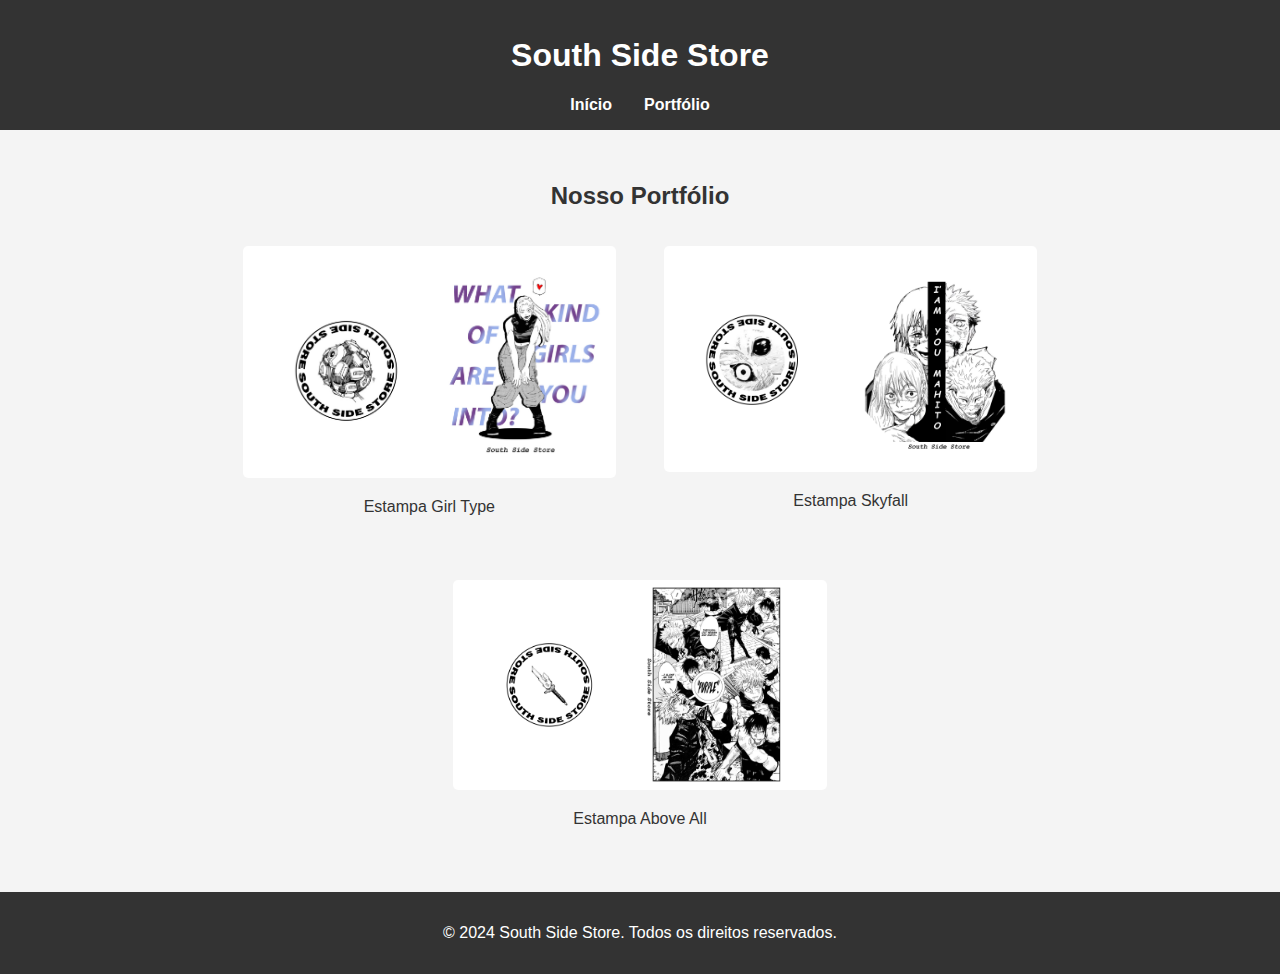
==== portfolio.html @ 805e0123 "Add files via upload" ====
<!DOCTYPE html>
<html lang="pt-BR">
<head>
    <meta charset="UTF-8">
    <meta name="viewport" content="width=device-width, initial-scale=1.0">
    <title>Portfólio - South Side Store</title>
    <link rel="stylesheet" href="css/style.css">
</head>
<body>
    <header>
        <h1>South Side Store</h1>
        <nav>
            <ul>
                <li><a href="index.html">Início</a></li>
                <li><a href="portfolio.html">Portfólio</a></li>
            </ul>
        </nav>
    </header>
    <section id="portfolio">
        <h2>Nosso Portfólio</h2>
        <div class="galeria">
            <div class="portfolio-item">
                <img src="images/jjk yuki.jpg" alt="Estampa 1" class="zoomable">
                <p>Estampa Girl Type</p>
            </div>
            <div class="portfolio-item">
                <img src="images/skyfall.jpg" alt="Estampa 2" class="zoomable">
                <p>Estampa Skyfall</p>
            </div>
            <div class="portfolio-item">
                <img src="images/toji.jpg" alt="Estampa 2" class="zoomable">
                <p>Estampa Above All</p>
            </div>
        </div>
    </section>
    <footer>
        <p>&copy; 2024 South Side Store. Todos os direitos reservados.</p>
    </footer>
</body>
</html>
---- css/style.css ----
body {
    font-family: Arial, sans-serif;
    margin: 0;
    padding: 0;
    background-color: #f4f4f4;
    color: #333;
    display: flex;
    flex-direction: column;
    min-height: 100vh;
}

header {
    background-color: #333;
    color: #fff;
    padding: 1rem;
    text-align: center;
}

nav ul {
    list-style-type: none;
    padding: 0;
    margin: 0;
    display: flex;
    justify-content: center;
}

nav ul li {
    margin: 0 1rem;
}

nav ul li a {
    color: #fff;
    text-decoration: none;
    font-weight: bold;
}

#hero {
    background-image: url('images/hero.jpg');
    background-size: cover;
    background-position: center;
    color: #fff;
    text-align: center;
    height: 100vh;
    display: flex;
    align-items: center;
    justify-content: center;
}

.hero-content {
    background-color: rgba(0, 0, 0, 0.5);
    padding: 2rem;
    border-radius: 8px;
}

.cta-button {
    background-color: #e8491d;
    color: #fff;
    padding: 1rem 2rem;
    text-decoration: none;
    font-weight: bold;
    border-radius: 5px;
    display: inline-block;
    margin-top: 1rem;
}

#portfolio {
    padding: 2rem;
    text-align: center;
    flex-grow: 1;
}

.galeria {
    display: flex;
    flex-wrap: wrap;
    justify-content: center;
    gap: 1rem;
}

.portfolio-item {
    width: calc(33.333% - 2rem);
    box-sizing: border-box;
    margin: 1rem;
}

.portfolio-item img {
    max-width: 100%;
    height: auto;
    border-radius: 5px;
    transition: transform 0.3s ease-in-out;
    cursor: zoom-in;
}

.portfolio-item img.zoomable:hover {
    transform: scale(1.5);
    z-index: 10;
    position: relative;
}

footer {
    background-color: #333;
    color: #fff;
    text-align: center;
    padding: 1rem 0;
}
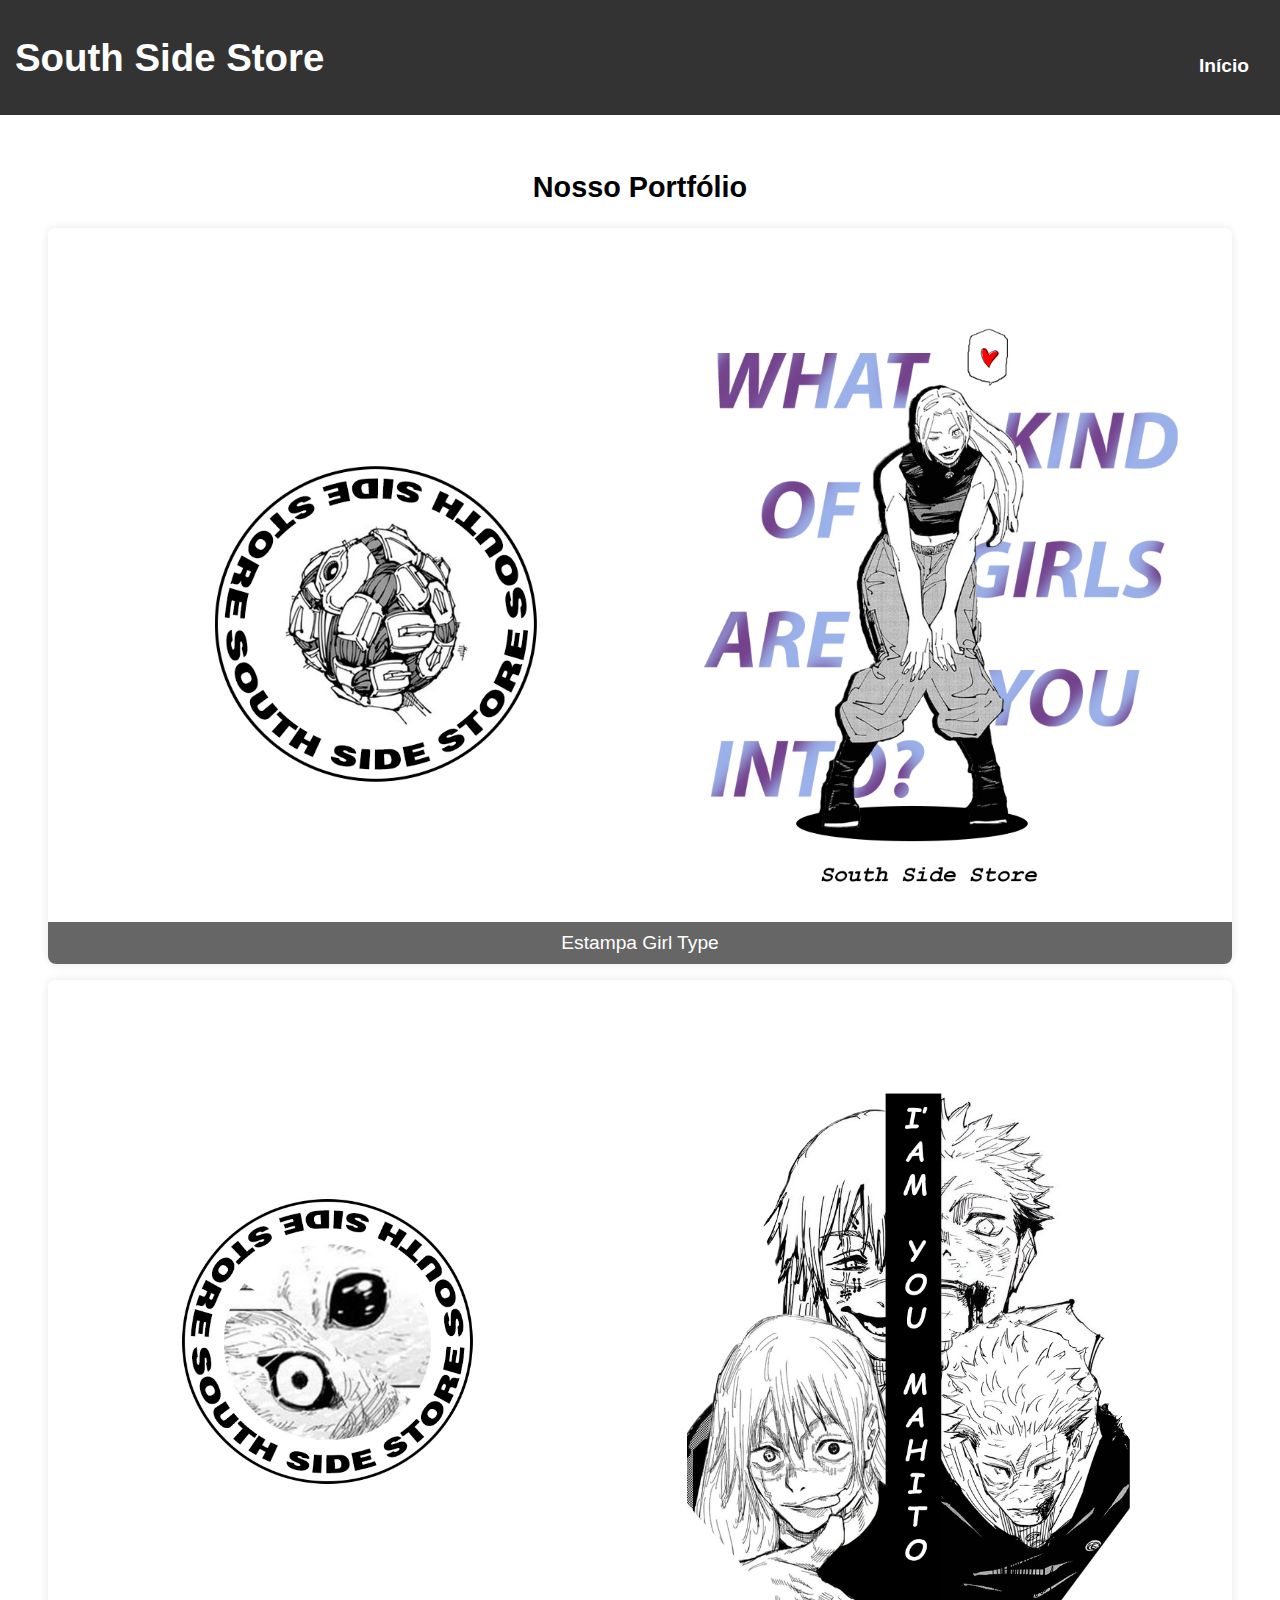
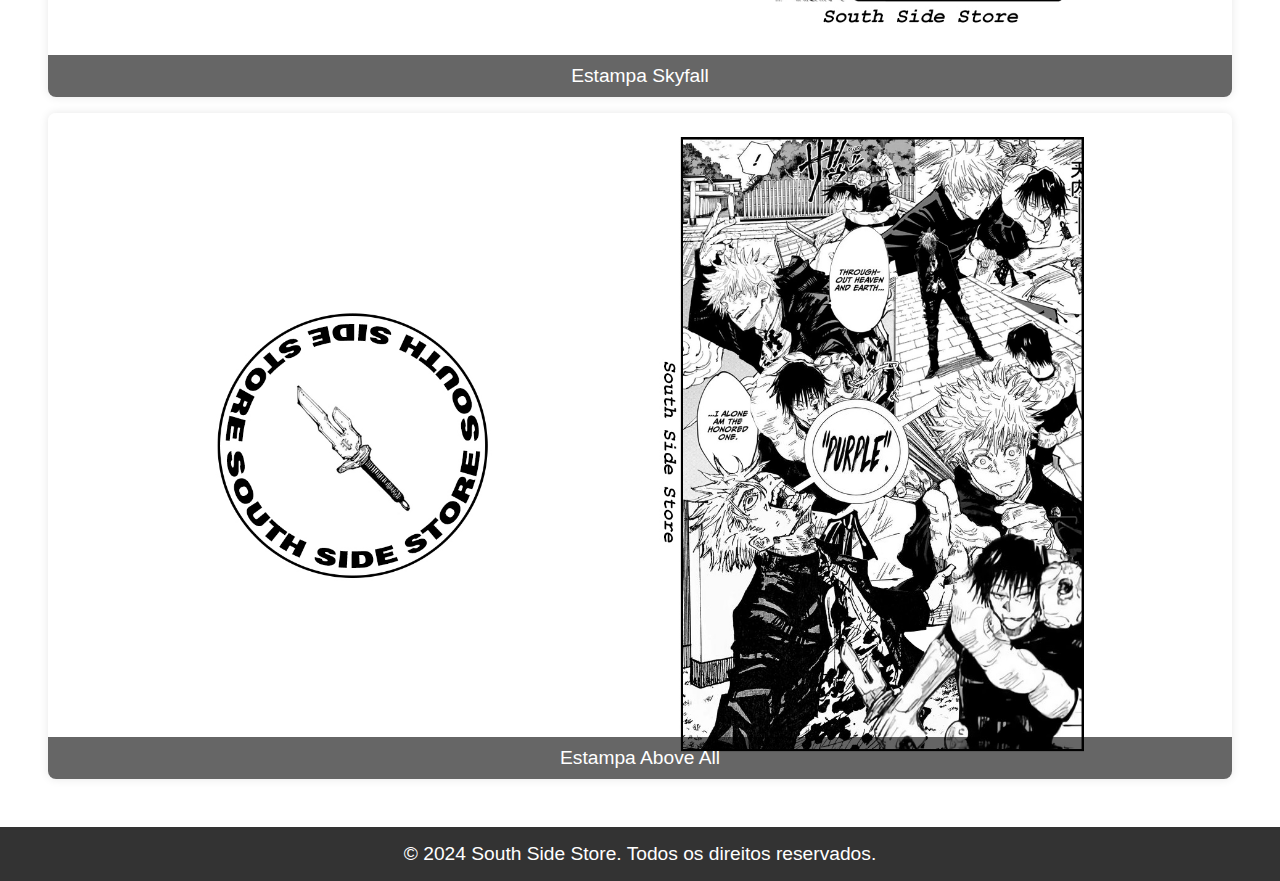
==== commit 20973819: "v1.1" ====
--- a/portfolio.html
+++ b/portfolio.html
@@ -7,12 +7,11 @@
     <link rel="stylesheet" href="css/style.css">
 </head>
 <body>
-    <header>
+    <header class="header">
         <h1>South Side Store</h1>
-        <nav>
+        <nav class="button">
             <ul>
                 <li><a href="index.html">Início</a></li>
-                <li><a href="portfolio.html">Portfólio</a></li>
             </ul>
         </nav>
     </header>
--- a/css/style.css
+++ b/css/style.css
@@ -1,49 +1,58 @@
-body {
-    font-family: Arial, sans-serif;
+body, li, ul, p, nav {
     margin: 0;
     padding: 0;
-    background-color: #f4f4f4;
-    color: #333;
-    display: flex;
-    flex-direction: column;
-    min-height: 100vh;
+    list-style: none;
+    font-size: 1.2rem;
+    font-family: Arial;
 }
 
-header {
+img {
+    max-width: 100%;
+    display: block;
+}
+
+.header {
+    display: flex;
+    flex-wrap: wrap;
+    justify-content: space-between;
+    align-items: center;
+    padding: 10px 15px;
     background-color: #333;
-    color: #fff;
-    padding: 1rem;
-    text-align: center;
+}
+
+h1 {
+    color: #ffffff;
 }
 
 nav ul {
-    list-style-type: none;
-    padding: 0;
-    margin: 0;
     display: flex;
     justify-content: center;
+    margin-top: 1rem;
 }
 
 nav ul li {
     margin: 0 1rem;
+    margin-left: 11px;
 }
 
 nav ul li a {
-    color: #fff;
+    color: #ffffff;
     text-decoration: none;
     font-weight: bold;
 }
 
+
 #hero {
-    background-image: url('images/hero.jpg');
+    background-image: url('https://blog.kicksta.co/wp-content/uploads/2024/04/image-42-700x508.png');
     background-size: cover;
     background-position: center;
     color: #fff;
     text-align: center;
     height: 100vh;
     display: flex;
+    justify-content: center;
     align-items: center;
-    justify-content: center;
+    
 }
 
 .hero-content {
@@ -63,37 +72,41 @@
     margin-top: 1rem;
 }
 
+/*------------------------------------------*/
 #portfolio {
     padding: 2rem;
     text-align: center;
     flex-grow: 1;
 }
 
-.galeria {
-    display: flex;
-    flex-wrap: wrap;
-    justify-content: center;
-    gap: 1rem;
+.portfolio-item {
+    display: grid;
+    grid-template-columns: 1fr;
+    grid-template-rows: 1fr 1fr;
+    margin: 1rem;
+    border-radius: 8px;
+    overflow: hidden;
+    box-shadow: 0 0 10px rgba(0, 0, 0, 0.1);
+    transition: all 0.3s;
 }
 
-.portfolio-item {
-    width: calc(33.333% - 2rem);
-    box-sizing: border-box;
-    margin: 1rem;
+.portfolio-item:nth-child(1) {
+    grid-row: 1/2;
 }
 
 .portfolio-item img {
-    max-width: 100%;
-    height: auto;
-    border-radius: 5px;
-    transition: transform 0.3s ease-in-out;
-    cursor: zoom-in;
+    grid-column: 1;
+    grid-row: 1/3;
+    align-self: end;
 }
 
-.portfolio-item img.zoomable:hover {
-    transform: scale(1.5);
-    z-index: 10;
-    position: relative;
+.portfolio-item p {
+    background: rgba(0, 0, 0, 0.6);
+    padding: 10px;
+    color: white;
+    grid-column: 1;
+    grid-row: 2;
+    align-self: end;
 }
 
 footer {
@@ -102,3 +115,4 @@
     text-align: center;
     padding: 1rem 0;
 }
+
